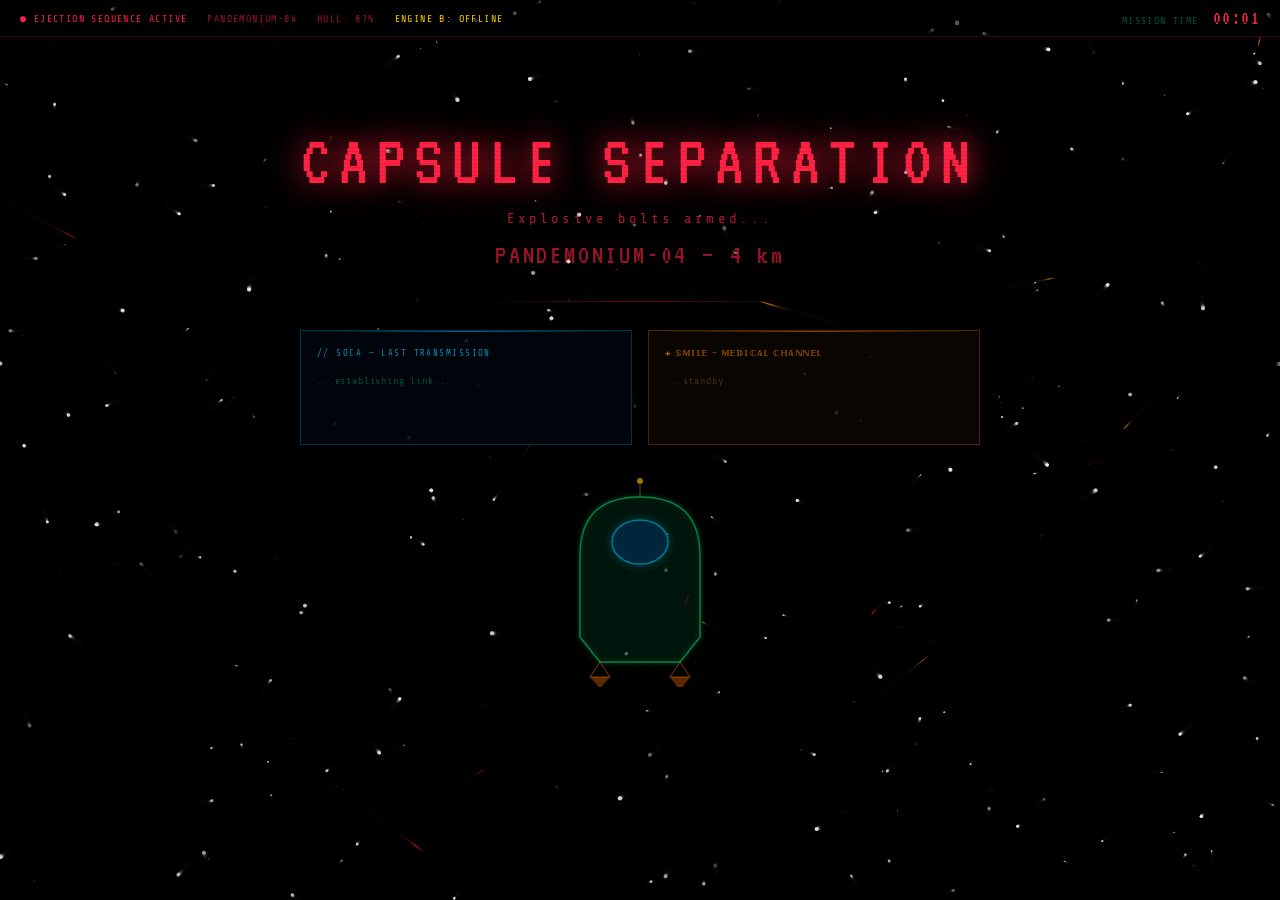
==== eject.html @ ed300096 "initial upload" ====
<!DOCTYPE html>
<html lang="en">
<head>
  <meta charset="UTF-8"/>
  <meta name="viewport" content="width=device-width, initial-scale=1.0"/>
  <title>EJECTION SEQUENCE — PANDEMONIUM-04</title>
  <link href="https://fonts.googleapis.com/css2?family=Share+Tech+Mono&family=VT323&display=swap" rel="stylesheet"/>
  <style>
    @font-face {
      font-family: 'SMILE';
      src: url('fonts/smaily.ttf') format('truetype');
      font-weight: normal; font-style: normal;
    }

    *, *::before, *::after { box-sizing: border-box; margin: 0; padding: 0; }

    :root {
      --g:      #00ff88;
      --g2:     #00ffcc;
      --b:      #00ccff;
      --red:    #ff2244;
      --yellow: #ffcc00;
      --dim:    #00aa55;
      --dimmer: #005533;
    }

    html, body {
      width: 100%; height: 100%;
      background: #000;
      color: var(--g);
      font-family: 'Share Tech Mono', monospace;
      overflow: hidden;
      cursor: crosshair;
    }

    /* ── CANVAS фон ── */
    #eject-space-cv {
      position: fixed;
      inset: 0;
      width: 100%; height: 100%;
      z-index: 0;
    }

    /* ── ОСНОВНОЙ КОНТЕНТ ── */
    #eject-ui {
      position: relative;
      z-index: 1;
      width: 100%; height: 100vh;
      display: flex;
      flex-direction: column;
      align-items: center;
      justify-content: center;
      gap: 0;
      padding: 40px 20px;
    }

    /* ── ВЕРХНЯЯ СТРОКА СТАТУСА ── */
    #eject-statusbar {
      position: fixed;
      top: 0; left: 0; right: 0;
      padding: 8px 20px;
      display: flex;
      align-items: center;
      justify-content: space-between;
      border-bottom: 1px solid rgba(255, 34, 68, 0.2);
      background: rgba(0,0,0,0.6);
      font-size: 10px;
      letter-spacing: 0.14em;
      color: rgba(255,34,68,0.6);
      z-index: 10;
    }
    #eject-statusbar .s-left { display: flex; gap: 20px; align-items: center; }
    #eject-statusbar .s-blink { animation: ejBlink 0.8s infinite; }
    #eject-timer { color: var(--red); font-family: 'VT323', monospace; font-size: 20px; }

    /* ── ЗАГОЛОВОК ── */
    #ejc-title {
      font-family: 'VT323', monospace;
      font-size: clamp(38px, 7vw, 72px);
      color: var(--red);
      text-shadow: 0 0 30px var(--red), 0 0 60px rgba(255,34,68,0.3);
      letter-spacing: 0.12em;
      text-align: center;
      animation: ejGlitch 0.6s infinite;
      min-height: 80px;
      display: flex;
      align-items: center;
      justify-content: center;
    }

    /* ── СТРОКА СОБЫТИЯ ── */
    #ejc-line {
      font-size: 14px;
      color: var(--dimmer);
      letter-spacing: 0.22em;
      margin-top: 10px;
      min-height: 22px;
      text-align: center;
      transition: color 0.3s;
    }

    /* ── РАЗДЕЛИТЕЛЬ ── */
    .ej-divider {
      width: 320px;
      height: 1px;
      background: linear-gradient(90deg, transparent, rgba(255,34,68,0.4), transparent);
      margin: 24px auto;
    }

    /* ── БЛОК РЕПЛИК (SOCA + SMILE рядом) ── */
    #ej-voices {
      display: grid;
      grid-template-columns: 1fr 1fr;
      gap: 16px;
      width: min(680px, 90vw);
      margin-top: 4px;
    }

    .ej-voice-box {
      padding: 14px 16px;
      min-height: 110px;
      font-size: 12px;
      line-height: 1.8;
      letter-spacing: 0.07em;
      position: relative;
      transition: opacity 0.4s;
    }

    /* SOCA box */
    #ej-soca-box {
      border: 1px solid rgba(0, 204, 255, 0.25);
      background: rgba(0, 6, 14, 0.85);
    }
    #ej-soca-box::before {
      content: '';
      position: absolute;
      top: 0; left: 0; right: 0;
      height: 1px;
      background: linear-gradient(90deg, transparent, rgba(0,204,255,0.5), transparent);
    }
    .ej-soca-label {
      font-size: 9px;
      color: var(--b);
      letter-spacing: 0.16em;
      margin-bottom: 8px;
      opacity: 0.7;
    }
    #ejc-soca {
      color: var(--g);
      min-height: 60px;
      animation: ejGlitch2 4s infinite;
    }
    #ejc-soca .soca-name {
      color: var(--b);
      font-family: 'VT323', monospace;
      font-size: 15px;
    }

    /* SMILE box */
    #ej-smile-box {
      border: 1px solid rgba(255, 140, 0, 0.25);
      background: rgba(12, 6, 0, 0.85);
    }
    #ej-smile-box::before {
      content: '';
      position: absolute;
      top: 0; left: 0; right: 0;
      height: 1px;
      background: linear-gradient(90deg, transparent, rgba(255,140,0,0.5), transparent);
      animation: smScan 5s linear infinite;
    }
    .ej-smile-label {
      font-size: 9px;
      color: #ff8800;
      letter-spacing: 0.16em;
      margin-bottom: 8px;
      opacity: 0.7;
      font-family: 'SMILE', 'Share Tech Mono', monospace;
    }
    #ejc-smile {
      color: #cc8800;
      min-height: 60px;
    }
    #ejc-smile .smile-name {
      color: #ffcc00;
      font-family: 'SMILE', 'VT323', monospace;
      font-size: 15px;
    }

    /* ── НИЖНЯЯ ЧАСТЬ ── */
    #ej-bottom {
      margin-top: 32px;
      display: flex;
      flex-direction: column;
      align-items: center;
      gap: 16px;
    }

    /* Capsule canvas */
    #capsuleCanvas {
      opacity: 0.7;
      display: block;
    }

    /* Кнопка возврата */
    #resume-btn {
      padding: 12px 40px;
      border: 1px solid var(--g);
      color: var(--g);
      font-family: 'VT323', monospace;
      font-size: 20px;
      letter-spacing: 0.22em;
      cursor: pointer;
      background: transparent;
      text-decoration: none;
      display: inline-block;
      text-align: center;
      opacity: 0;
      pointer-events: none;
      transition: opacity 0.6s, background 0.2s;
      text-shadow: 0 0 10px var(--g);
      box-shadow: 0 0 12px rgba(0,255,136,0.1);
    }
    #resume-btn.visible {
      opacity: 1;
      pointer-events: all;
    }
    #resume-btn:hover { background: rgba(0,255,136,0.08); }

    /* Дисклеймер */
    #ej-note {
      font-size: 9px;
      color: var(--dimmer);
      letter-spacing: 0.12em;
      text-align: center;
      opacity: 0;
      transition: opacity 1s;
    }
    #ej-note.visible { opacity: 1; }

    /* ── SCANLINES ── */
    body::after {
      content: '';
      position: fixed;
      inset: 0;
      background: repeating-linear-gradient(
        to bottom,
        transparent 0, transparent 3px,
        rgba(0,0,0,0.07) 3px, rgba(0,0,0,0.07) 4px
      );
      pointer-events: none;
      z-index: 999;
    }

    /* ── АНИМАЦИИ ── */
    @keyframes ejGlitch {
      0%, 92%, 100% { transform: none; text-shadow: 0 0 30px var(--red), 0 0 60px rgba(255,34,68,0.3); }
      93%  { transform: translate(-3px, 0) skewX(-1deg); text-shadow: 3px 0 0 rgba(0,255,200,0.4), -3px 0 0 rgba(255,34,68,0.6); }
      95%  { transform: translate(3px, 0) skewX(1deg);  text-shadow: -3px 0 0 rgba(0,255,200,0.4), 3px 0 0 rgba(255,34,68,0.6); }
      97%  { transform: translate(-1px,1px); }
    }
    @keyframes ejGlitch2 {
      0%,88%,100% { opacity:1; transform:none; }
      89% { opacity:0.7; transform:translateX(2px); }
      90% { opacity:1;   transform:translateX(-1px); }
    }
    @keyframes ejBlink {
      0%,100% { opacity:1; } 50% { opacity:0; }
    }
    @keyframes smScan {
      0%   { left:-20%; right:120%; }
      100% { left:120%; right:-20%; }
    }
    @keyframes fadeIn {
      from { opacity:0; transform:translateY(6px); }
      to   { opacity:1; transform:none; }
    }

    /* ── ИНДИКАТОР ДИСТАНЦИИ ── */
    #ej-distance {
      font-family: 'VT323', monospace;
      font-size: 28px;
      color: rgba(255,34,68,0.6);
      letter-spacing: 0.1em;
      text-align: center;
      min-height: 36px;
      margin-top: 8px;
    }
  </style>
</head>
<body>

<canvas id="eject-space-cv"></canvas>

<!-- Статусбар -->
<div id="eject-statusbar">
  <div class="s-left">
    <span class="s-blink" style="color:var(--red)">● EJECTION SEQUENCE ACTIVE</span>
    <span>PANDEMONIUM-04</span>
    <span>HULL: 87%</span>
    <span style="color:var(--yellow)">ENGINE B: OFFLINE</span>
  </div>
  <div>
    <span style="color:var(--dimmer);margin-right:8px">MISSION TIME</span>
    <span id="eject-timer">00:00</span>
  </div>
</div>

<!-- Основной UI -->
<div id="eject-ui">

  <!-- Заголовок события -->
  <div id="ejc-title">CAPSULE SEPARATION</div>
  <div id="ejc-line"></div>
  <div id="ej-distance"></div>

  <div class="ej-divider"></div>

  <!-- Голоса SOCA и SMILE -->
  <div id="ej-voices">

    <div class="ej-voice-box" id="ej-soca-box">
      <div class="ej-soca-label">// SOCA — LAST TRANSMISSION</div>
      <div id="ejc-soca"><span style="color:var(--dimmer);font-size:10px">...establishing link...</span></div>
    </div>

    <div class="ej-voice-box" id="ej-smile-box">
      <div class="ej-smile-label">✚ SMILE — MEDICAL CHANNEL</div>
      <div id="ejc-smile"><span style="color:#443300;font-size:10px">...standby...</span></div>
    </div>

  </div>

  <!-- Нижняя часть -->
  <div id="ej-bottom">
    <canvas id="capsuleCanvas" width="130" height="210"></canvas>
    <a id="resume-btn" href="soca.html">↩ RESUME SOCA INTERFACE</a>
    <div id="ej-note">// THIS WAS A SIMULATION — ALL SYSTEMS REMAIN OPERATIONAL</div>
  </div>

</div>

<script>
// ══════════════════════════════════════════════════════════════
// EJECT CINEMATIC — standalone
// ══════════════════════════════════════════════════════════════

// ── ЗВЁЗДНОЕ НЕБО ─────────────────────────────────────────────
const cv = document.getElementById('eject-space-cv');
cv.width = window.innerWidth;
cv.height = window.innerHeight;
window.addEventListener('resize', () => { cv.width=window.innerWidth; cv.height=window.innerHeight; });

const ctx = cv.getContext('2d');
const stars = [];
for (let i = 0; i < 280; i++) {
  stars.push({
    x: Math.random() * cv.width,
    y: Math.random() * cv.height,
    vx: (Math.random() - 0.5) * 0.4,
    vy: (Math.random() - 0.5) * 0.4,
    size: Math.random() * 2,
    brightness: Math.random(),
  });
}

// Дополнительные частицы обломков
const debris = [];
for (let i = 0; i < 18; i++) {
  debris.push({
    x: Math.random() * cv.width,
    y: Math.random() * cv.height,
    vx: (Math.random() - 0.5) * 2.5,
    vy: (Math.random() - 0.5) * 1.2,
    len: 20 + Math.random() * 60,
    alpha: Math.random() * 0.4,
    col: Math.random() > 0.5 ? 'rgba(255,34,68,' : 'rgba(255,140,0,',
  });
}

function animSpace() {
  ctx.fillStyle = 'rgba(0,0,0,0.12)';
  ctx.fillRect(0, 0, cv.width, cv.height);

  // Звёзды
  stars.forEach(p => {
    p.x += p.vx; p.y += p.vy;
    if (p.x < 0) p.x = cv.width;
    if (p.x > cv.width) p.x = 0;
    if (p.y < 0) p.y = cv.height;
    if (p.y > cv.height) p.y = 0;
    const flicker = p.brightness * (0.5 + Math.random() * 0.5);
    ctx.fillStyle = `rgba(255,255,255,${flicker * 0.8})`;
    ctx.beginPath();
    ctx.arc(p.x, p.y, p.size, 0, Math.PI * 2);
    ctx.fill();
  });

  // Обломки
  debris.forEach(d => {
    d.x += d.vx; d.y += d.vy;
    if (d.x < -100) d.x = cv.width + 50;
    if (d.x > cv.width + 100) d.x = -50;
    if (d.y < -100) d.y = cv.height + 50;
    if (d.y > cv.height + 100) d.y = -50;
    ctx.strokeStyle = d.col + d.alpha + ')';
    ctx.lineWidth = Math.random() * 1.5;
    ctx.beginPath();
    ctx.moveTo(d.x, d.y);
    ctx.lineTo(d.x + d.vx * 10, d.y + d.vy * 10);
    ctx.stroke();
  });

  // Редкие вспышки помех
  if (Math.random() < 0.015) {
    const fx = Math.random() * cv.width;
    const fy = Math.random() * cv.height;
    ctx.strokeStyle = `rgba(255,34,68,${Math.random() * 0.25})`;
    ctx.lineWidth = Math.random() * 2;
    ctx.beginPath();
    ctx.moveTo(fx, fy);
    ctx.lineTo(fx + Math.random() * 80 - 40, fy + Math.random() * 20 - 10);
    ctx.stroke();
  }

  requestAnimationFrame(animSpace);
}
animSpace();

// ── ТАЙМЕР ────────────────────────────────────────────────────
let elapsed = 0;
const timerEl = document.getElementById('eject-timer');
setInterval(() => {
  elapsed++;
  const m = String(Math.floor(elapsed / 60)).padStart(2, '0');
  const s = String(elapsed % 60).padStart(2, '0');
  timerEl.textContent = m + ':' + s;
}, 1000);

// ── КАПСУЛА ───────────────────────────────────────────────────
function drawCapsule() {
  const cc = document.getElementById('capsuleCanvas');
  if (!cc) return;
  const c = cc.getContext('2d');
  const W = cc.width, H = cc.height, cx = W / 2;
  c.clearRect(0, 0, W, H);

  // Сетка
  c.strokeStyle = 'rgba(255,34,68,0.06)'; c.lineWidth = 0.5;
  for (let x = 0; x < W; x += 20) { c.beginPath(); c.moveTo(x,0); c.lineTo(x,H); c.stroke(); }
  for (let y = 0; y < H; y += 20) { c.beginPath(); c.moveTo(0,y); c.lineTo(W,y); c.stroke(); }

  // Корпус
  c.strokeStyle = 'rgba(0,255,136,0.7)'; c.lineWidth = 1.5;
  c.shadowColor = 'rgba(0,255,136,0.4)'; c.shadowBlur = 6;
  c.fillStyle = 'rgba(0,20,12,0.8)';
  c.beginPath();
  c.moveTo(cx, 20);
  c.bezierCurveTo(cx+50,20,cx+60,50,cx+60,80);
  c.lineTo(cx+60,160); c.lineTo(cx+40,185);
  c.lineTo(cx-40,185); c.lineTo(cx-60,160);
  c.lineTo(cx-60,80);
  c.bezierCurveTo(cx-60,50,cx-50,20,cx,20);
  c.fill(); c.stroke();

  // Иллюминатор
  c.strokeStyle = 'rgba(0,204,255,0.8)'; c.fillStyle = 'rgba(0,40,80,0.7)';
  c.shadowColor = 'rgba(0,204,255,0.5)'; c.shadowBlur = 8;
  c.beginPath(); c.ellipse(cx,65,28,22,0,0,Math.PI*2); c.fill(); c.stroke();
  c.shadowBlur = 0;

  // Двигатели
  c.strokeStyle = 'rgba(255,136,0,0.7)'; c.lineWidth = 1;
  c.beginPath(); c.moveTo(cx-40,185); c.lineTo(cx-50,200); c.lineTo(cx-30,200); c.closePath(); c.stroke();
  c.beginPath(); c.moveTo(cx+40,185); c.lineTo(cx+30,200); c.lineTo(cx+50,200); c.closePath(); c.stroke();

  // Пламя двигателей (мигает)
  if (Math.random() > 0.3) {
    const fAlpha = 0.4 + Math.random() * 0.5;
    c.fillStyle = `rgba(255,${Math.floor(100+Math.random()*100)},0,${fAlpha})`;
    c.beginPath(); c.moveTo(cx-50,200); c.lineTo(cx-40,200+Math.random()*18); c.lineTo(cx-30,200); c.closePath(); c.fill();
    c.beginPath(); c.moveTo(cx+30,200); c.lineTo(cx+40,200+Math.random()*18); c.lineTo(cx+50,200); c.closePath(); c.fill();
  }

  // Антенна-маяк
  c.strokeStyle = `rgba(255,204,0,${0.4+Math.random()*0.5})`;
  c.lineWidth = 1;
  c.beginPath(); c.moveTo(cx,20); c.lineTo(cx,4); c.stroke();
  c.fillStyle = `rgba(255,204,0,${0.6+Math.random()*0.4})`;
  c.beginPath(); c.arc(cx, 4, 3, 0, Math.PI*2); c.fill();
}
setInterval(drawCapsule, 80);
drawCapsule();

// ── РАССТОЯНИЕ ────────────────────────────────────────────────
let dist = 0;
const distEl = document.getElementById('ej-distance');
const distInterval = setInterval(() => {
  dist += 4 + Math.floor(Math.random() * 3);
  distEl.textContent = `PANDEMONIUM-04 — ${dist} km`;
  if (dist > 1200) clearInterval(distInterval);
}, 800);

// ── СОБЫТИЯ ───────────────────────────────────────────────────
const events = [
  { t: 400,  title: 'CAPSULE SEPARATION',             line: 'Explosive bolts armed...' },
  { t: 1400, title: 'CAPSULE SEPARATION',             line: 'Hull breach — sector 4 OPEN' },
  { t: 2400, title: 'EJECTION IN PROGRESS',           line: 'Capsule detached from PANDEMONIUM-04' },
  { t: 3800, title: 'PILOT AWAY',                     line: 'Retro thrusters: FIRING' },
  { t: 5400, title: 'BEACON BROADCASTING',            line: 'Distress signal on 121.5MHz' },
  { t: 7000, title: 'PANDEMONIUM-04 — DRIFTING',      line: 'Vessel entering uncontrolled orbit' },
  { t: 9500, title: 'AWAITING RECOVERY',              line: 'CTRL-7 notified. ETA: UNKNOWN' },
];

const titleEl = document.getElementById('ejc-title');
const lineEl  = document.getElementById('ejc-line');

events.forEach(e => {
  setTimeout(() => {
    titleEl.textContent = e.title;
    lineEl.textContent  = e.line;
    lineEl.style.color  = 'rgba(255,34,68,0.7)';
  }, e.t);
});

// ── РЕПЛИКИ SOCA ──────────────────────────────────────────────
const socaLines = [
  { t: 2800,  txt: 'Capsule stable. Beacon acquired on all channels.' },
  { t: 5200,  txt: 'I can still see you on sensors. 487km and increasing.' },
  { t: 7500,  txt: 'I will keep broadcasting your position. That\'s my job.' },
  { t: 10000, txt: 'Route to Waypoint Delta still holds. When you get back — it\'ll be waiting.' },
  { t: 13000, txt: '...the ship is quiet without the neural link. Efficient, actually.' },
];

const socaEl = document.getElementById('ejc-soca');
socaLines.forEach(s => {
  setTimeout(() => {
    socaEl.innerHTML = `<span class="soca-name">SOCA:</span> ${s.txt}`;
  }, s.t);
});

// ── РЕПЛИКИ SMILE ─────────────────────────────────────────────
const smileLines = [
  { t: 1800, txt: 'Vitals nominal! Pulse elevated — expected. You just ejected from a spacecraft.' },
  { t: 4500, txt: 'Pod bay 2, left side — extra meds. I packed them. You\'re welcome.' },
  { t: 6800, txt: 'O2 supply: 72 hours. That\'s plenty. Probably. CTRL-7 is fast. Usually.' },
  { t: 9000, txt: 'Stress index is... high. Understandable. Breathing exercises: recommended. Right now ideally.' },
  { t: 12000,txt: 'I\'ll keep your biometrics on priority channel until recovery. I\'ve got you, Pilot. ✚' },
];

const smileEl = document.getElementById('ejc-smile');
smileLines.forEach(s => {
  setTimeout(() => {
    smileEl.innerHTML = `<span class="smile-name">SMILE:</span> <span style="color:#cc8800">${s.txt}</span>`;
  }, s.t);
});

// ── КНОПКА ВОЗВРАТА (появляется через 14 сек) ─────────────────
setTimeout(() => {
  document.getElementById('resume-btn').classList.add('visible');
  document.getElementById('ej-note').classList.add('visible');
}, 14000);

// Для теста — если хочешь видеть кнопку сразу, раскомментируй:
// document.getElementById('resume-btn').classList.add('visible');
// document.getElementById('ej-note').classList.add('visible');

</script>
</body>
</html>
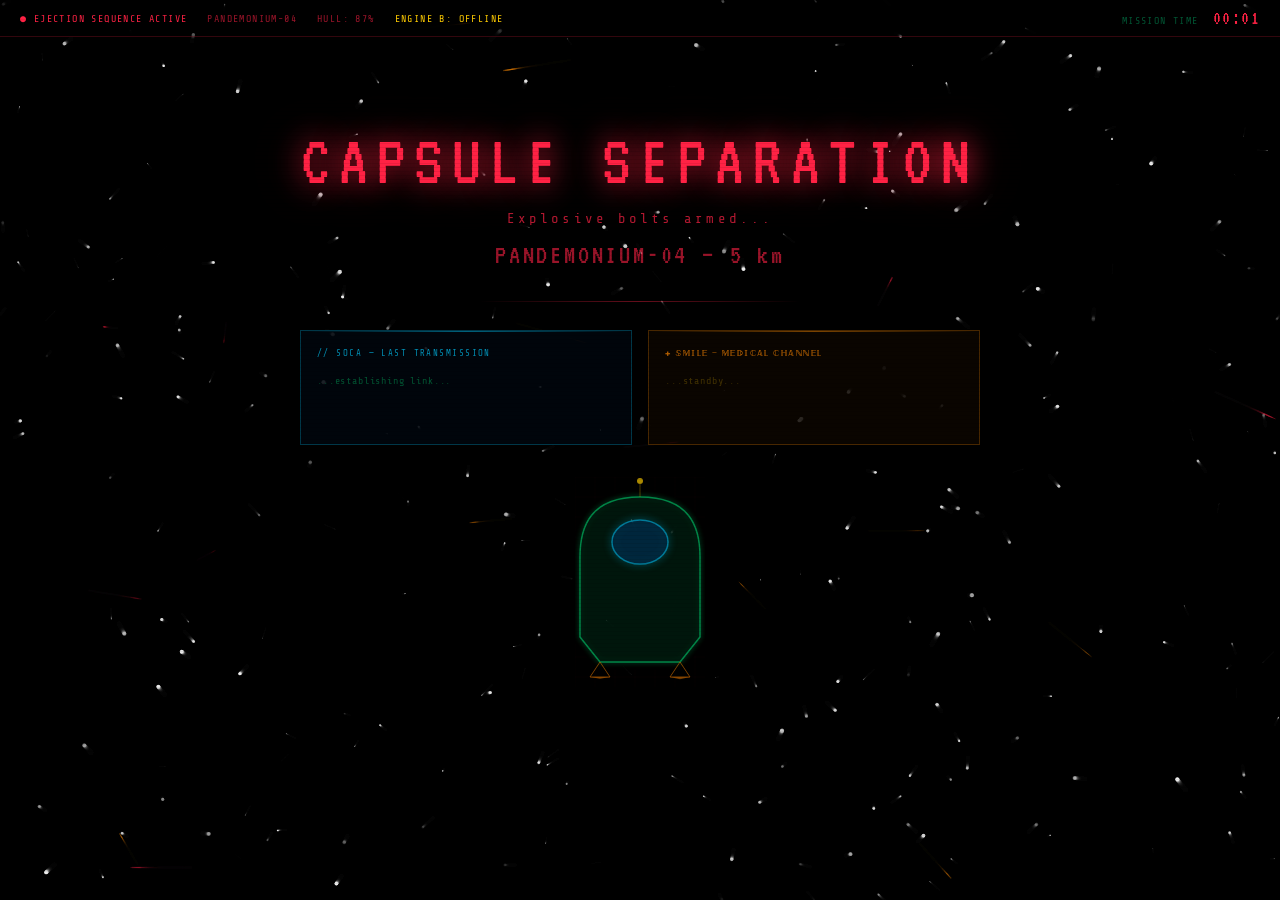
==== commit debbfe1a: "еще обновление" ====
--- a/eject.html
+++ b/eject.html
@@ -349,7 +349,17 @@
 const cv = document.getElementById('eject-space-cv');
 cv.width = window.innerWidth;
 cv.height = window.innerHeight;
-window.addEventListener('resize', () => { cv.width=window.innerWidth; cv.height=window.innerHeight; });
+window.addEventListener('resize', () => {
+  // Пересчитываем позиции звёзд и обломков пропорционально
+  // новому размеру — иначе при смене viewport они остаются
+  // в старых координатах и кучкуются слева
+  const kx = window.innerWidth / cv.width;
+  const ky = window.innerHeight / cv.height;
+  cv.width = window.innerWidth;
+  cv.height = window.innerHeight;
+  stars.forEach(p => { p.x *= kx; p.y *= ky; });
+  debris.forEach(p => { p.x *= kx; p.y *= ky; });
+});
 
 const ctx = cv.getContext('2d');
 const stars = [];
@@ -566,5 +576,8 @@
 // document.getElementById('ej-note').classList.add('visible');
 
 </script>
+
+<script src="mobile-adapt.js"></script>
+
 </body>
 </html>
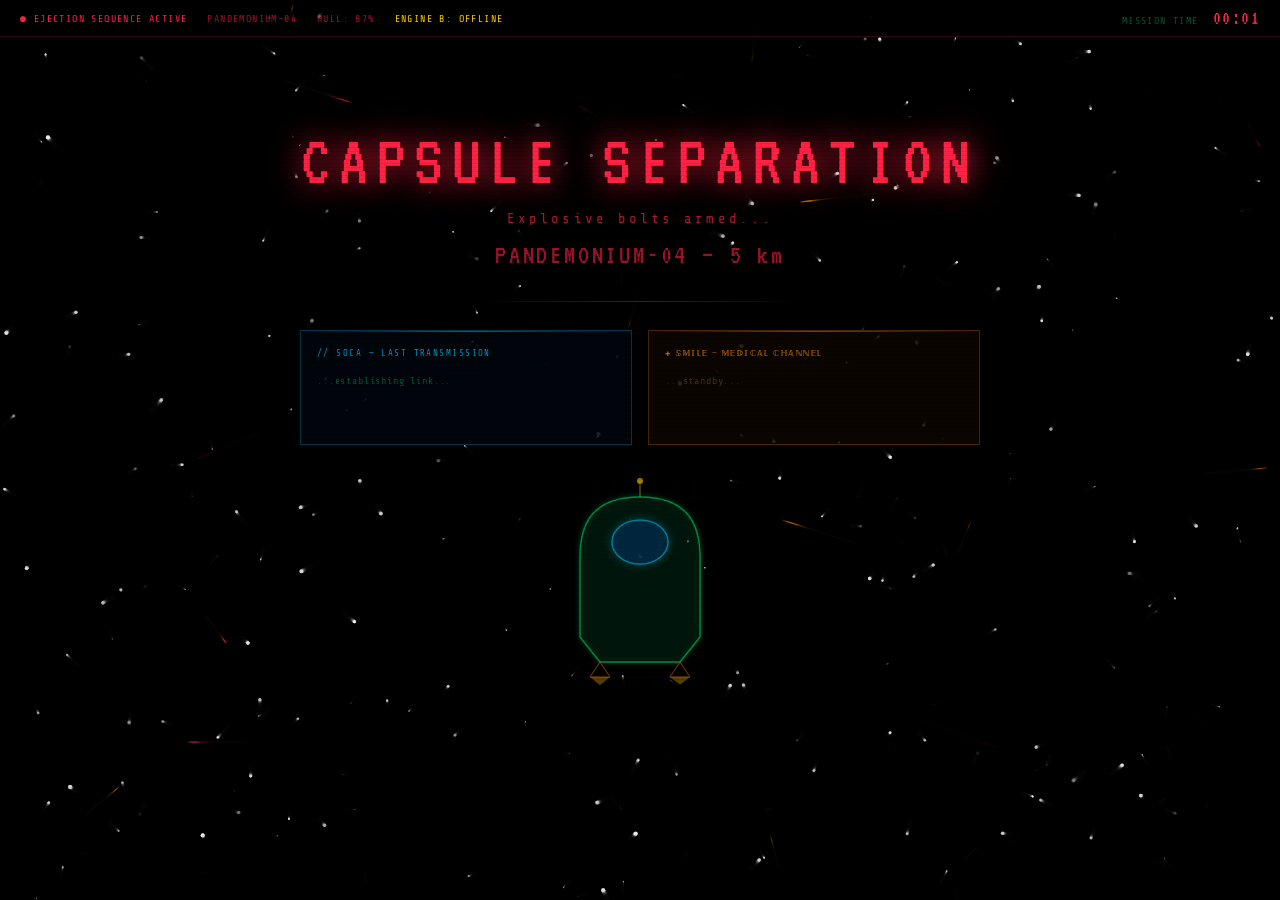
==== commit d6ace834: "глобальное редактирование всех файлов" ====
--- a/eject.html
+++ b/eject.html
@@ -342,10 +342,10 @@
 
 <script>
 // ══════════════════════════════════════════════════════════════
-// EJECT CINEMATIC — standalone
+// EJECT CINEMATIC - standalone
 // ══════════════════════════════════════════════════════════════
 
-// ── ЗВЁЗДНОЕ НЕБО ─────────────────────────────────────────────
+// --- ЗВЁЗДНОЕ НЕБО ----------------------------
 const cv = document.getElementById('eject-space-cv');
 cv.width = window.innerWidth;
 cv.height = window.innerHeight;
@@ -437,7 +437,7 @@
 }
 animSpace();
 
-// ── ТАЙМЕР ────────────────────────────────────────────────────
+// --- ТАЙМЕР ----------------------------
 let elapsed = 0;
 const timerEl = document.getElementById('eject-timer');
 setInterval(() => {
@@ -447,7 +447,7 @@
   timerEl.textContent = m + ':' + s;
 }, 1000);
 
-// ── КАПСУЛА ───────────────────────────────────────────────────
+// --- КАПСУЛА ───────────────────────────────────────────────────
 function drawCapsule() {
   const cc = document.getElementById('capsuleCanvas');
   if (!cc) return;
@@ -502,7 +502,7 @@
 setInterval(drawCapsule, 80);
 drawCapsule();
 
-// ── РАССТОЯНИЕ ────────────────────────────────────────────────
+// --- РАССТОЯНИЕ ----------------------------
 let dist = 0;
 const distEl = document.getElementById('ej-distance');
 const distInterval = setInterval(() => {
@@ -511,7 +511,7 @@
   if (dist > 1200) clearInterval(distInterval);
 }, 800);
 
-// ── СОБЫТИЯ ───────────────────────────────────────────────────
+// --- СОБЫТИЯ ----------------------------
 const events = [
   { t: 400,  title: 'CAPSULE SEPARATION',             line: 'Explosive bolts armed...' },
   { t: 1400, title: 'CAPSULE SEPARATION',             line: 'Hull breach — sector 4 OPEN' },
@@ -533,13 +533,13 @@
   }, e.t);
 });
 
-// ── РЕПЛИКИ SOCA ──────────────────────────────────────────────
+// --- РЕПЛИКИ СОКА ----------------------------
 const socaLines = [
   { t: 2800,  txt: 'Capsule stable. Beacon acquired on all channels.' },
   { t: 5200,  txt: 'I can still see you on sensors. 487km and increasing.' },
-  { t: 7500,  txt: 'I will keep broadcasting your position. That\'s my job.' },
+  { t: 7500,  txt: 'I will keep broadcasting your position.' },
   { t: 10000, txt: 'Route to Waypoint Delta still holds. When you get back — it\'ll be waiting.' },
-  { t: 13000, txt: '...the ship is quiet without the neural link. Efficient, actually.' },
+  { t: 13000, txt: '...the ship is quiet without the neural link.. Efficient, actually.' },
 ];
 
 const socaEl = document.getElementById('ejc-soca');
@@ -549,13 +549,13 @@
   }, s.t);
 });
 
-// ── РЕПЛИКИ SMILE ─────────────────────────────────────────────
+// --- РЕПЛИКИ СМАЙЛИ ----------------------------
 const smileLines = [
-  { t: 1800, txt: 'Vitals nominal! Pulse elevated — expected. You just ejected from a spacecraft.' },
-  { t: 4500, txt: 'Pod bay 2, left side — extra meds. I packed them. You\'re welcome.' },
-  { t: 6800, txt: 'O2 supply: 72 hours. That\'s plenty. Probably. CTRL-7 is fast. Usually.' },
-  { t: 9000, txt: 'Stress index is... high. Understandable. Breathing exercises: recommended. Right now ideally.' },
-  { t: 12000,txt: 'I\'ll keep your biometrics on priority channel until recovery. I\'ve got you, Pilot. ✚' },
+  { t: 1800, txt: 'Vitals nominal! Pulse elevated — expected. You just ejected from a spacecraft.. Well?' },
+  { t: 4500, txt: 'Pod bay 2, left side — extra meds. I packed them. You\'re welcome!' },
+  { t: 6800, txt: 'O2 supply: 72 hours. That\'s plenty.. Probably? CTRL-7 is fast.' },
+  { t: 9000, txt: 'Stress index is... high. Understandable. Breathing exercises: recommended - Right now ideally.' },
+  { t: 12000,txt: 'I\'ll keep your biometrics on priority channel until recovery. I\'ve got you, Pilot!!' },
 ];
 
 const smileEl = document.getElementById('ejc-smile');
@@ -565,13 +565,13 @@
   }, s.t);
 });
 
-// ── КНОПКА ВОЗВРАТА (появляется через 14 сек) ─────────────────
+// --- КНОПКА ВОЗВРАТА (появляется через 14 сек) ----------------------------
 setTimeout(() => {
   document.getElementById('resume-btn').classList.add('visible');
   document.getElementById('ej-note').classList.add('visible');
 }, 14000);
 
-// Для теста — если хочешь видеть кнопку сразу, раскомментируй:
+// Для теста чтобы увидеть сразу возвратую кнопку:
 // document.getElementById('resume-btn').classList.add('visible');
 // document.getElementById('ej-note').classList.add('visible');
 
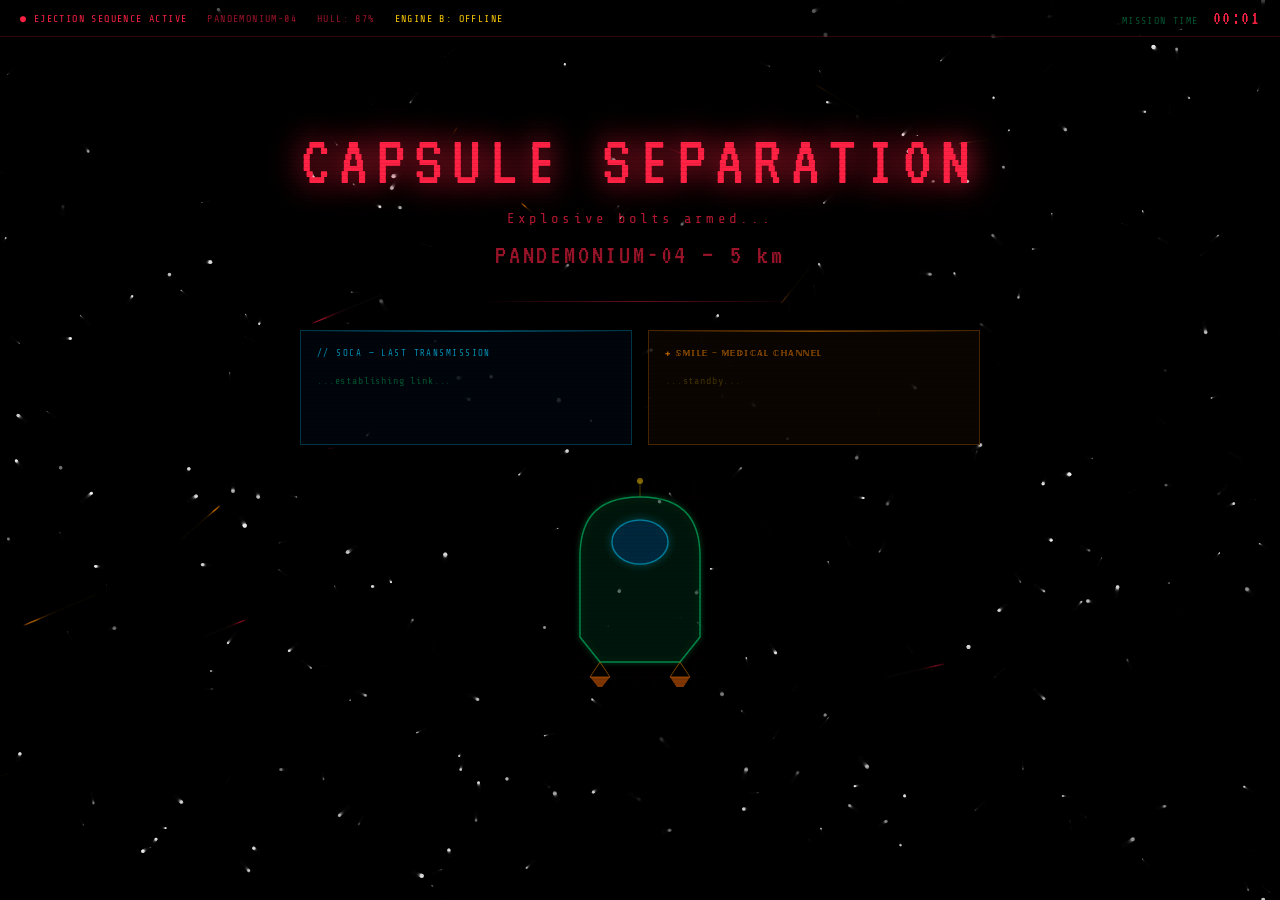
==== commit d0c53204: "major update" ====
--- a/eject.html
+++ b/eject.html
@@ -306,7 +306,7 @@
   </div>
 </div>
 
-<!-- Основной UI -->
+<!--Основной UI-->
 <div id="eject-ui">
 
   <!-- Заголовок события -->
